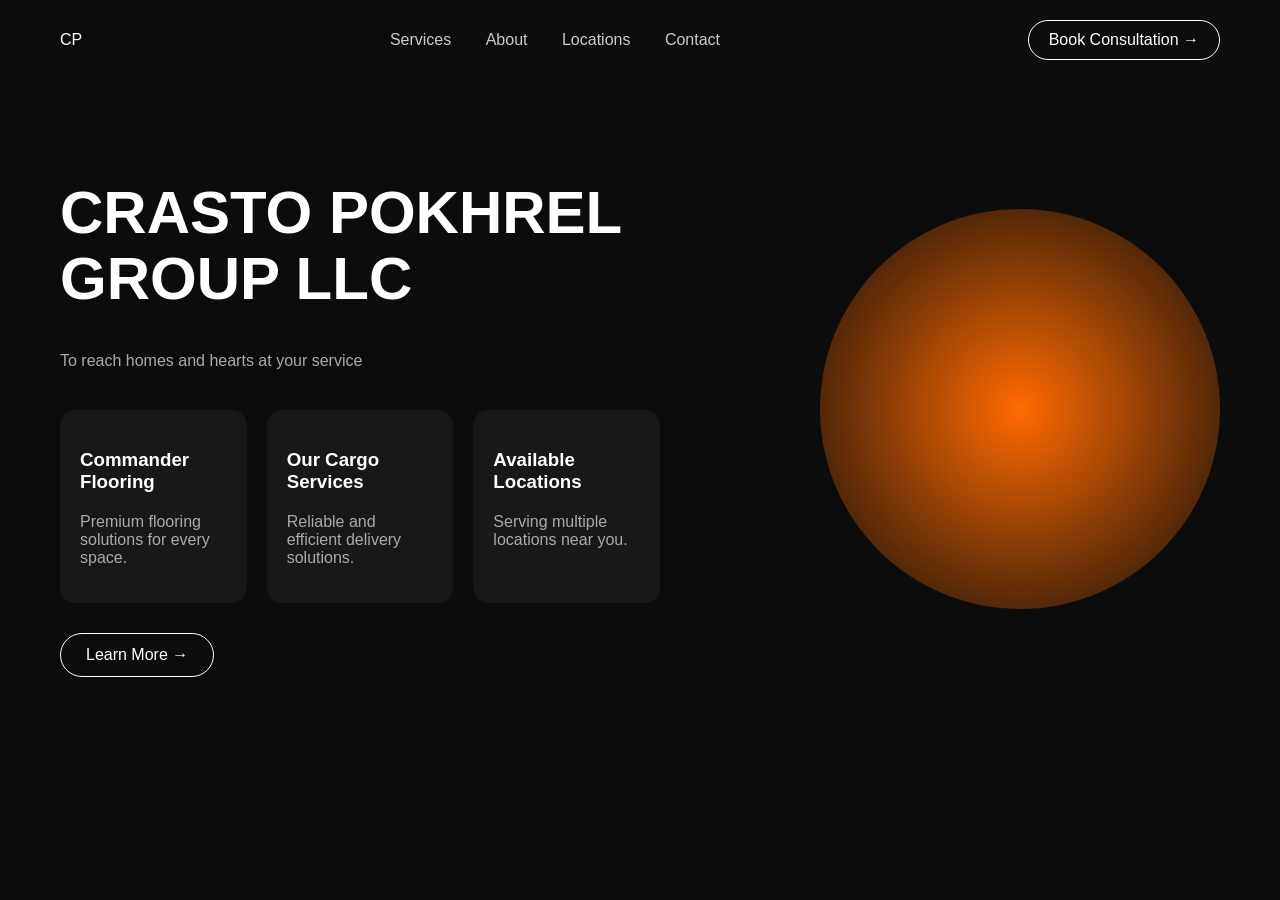
==== cgp/index.html @ d4fa2f0c "Add files via upload" ====
<!DOCTYPE html>
<html lang="en">
<head>
  <meta charset="UTF-8">
  <meta name="viewport" content="width=device-width, initial-scale=1.0">
  <title>Castro Pokhrel Group LLC</title>

  <!-- LINK TO CSS -->
  <link rel="stylesheet" href="style.css">
</head>

<body>

<!-- NAVBAR -->
<div class="navbar">
  <div class="logo">CP</div>

  <div class="nav-links">
    <a href="#">Services</a>
    <a href="#">About</a>
    <a href="locations.html">Locations</a>
    <a href="#">Contact</a>
  </div>

  <div class="cta">Book Consultation →</div>
</div>

<!-- HERO -->
<div class="hero">

  <div class="hero-text">
    <h1>CRASTO POKHREL GROUP LLC</h1>
    <p>To reach homes and hearts at your service</p>

    <div class="cards">

      <div class="card">
        <a href="flooring.html">
          <h3>Commander Flooring</h3>
          <p>Premium flooring solutions for every space.</p>
        </a>
      </div>

      <div class="card">
        <a href="cargo.html">
          <h3>Our Cargo Services</h3>
          <p>Reliable and efficient delivery solutions.</p>
        </a>
      </div>

      <div class="card">
        <a href="locations.html">
          <h3>Available Locations</h3>
          <p>Serving multiple locations near you.</p>
        </a>
      </div>

    </div>

    <a href="#" class="button">Learn More →</a>
  </div>

  <div class="hero-image"></div>

</div>

</body>
</html>
---- cgp/style.css ----
body {
  margin: 0;
  font-family: Arial, sans-serif;
  background: #0c0c0c;
  color: white;
}

/* NAVBAR */
.navbar {
  display: flex;
  justify-content: space-between;
  padding: 20px 60px;
  align-items: center;
}

.nav-links a {
  color: #ccc;
  margin: 0 15px;
  text-decoration: none;
}

.cta {
  border: 1px solid #fff;
  padding: 10px 20px;
  border-radius: 30px;
}

/* HERO */
.hero {
  display: flex;
  justify-content: space-between;
  align-items: center;
  padding: 60px;
}

.hero-text {
  max-width: 600px;
}

.hero h1 {
  font-size: 60px;
  line-height: 1.1;
}

.hero p {
  color: #aaa;
  margin-top: 20px;
}

/* CARDS */
.cards {
  display: flex;
  gap: 20px;
  margin-top: 40px;
}

.card {
  background: rgba(255,255,255,0.05);
  padding: 20px;
  border-radius: 15px;
  width: 200px;
  transition: 0.3s;
}

.card:hover {
  background: rgba(255,255,255,0.1);
  transform: translateY(-5px);
}

.card a {
  color: white;
  text-decoration: none;
}

.card h3 {
  margin-bottom: 10px;
}

/* BUTTON */
.button {
  display: inline-block;
  margin-top: 30px;
  padding: 12px 25px;
  border: 1px solid white;
  border-radius: 30px;
  text-decoration: none;
  color: white;
}

/* RIGHT SIDE */
.hero-image {
  width: 400px;
  height: 400px;
  background: radial-gradient(circle, #ff6a00, transparent);
  border-radius: 50%;
}
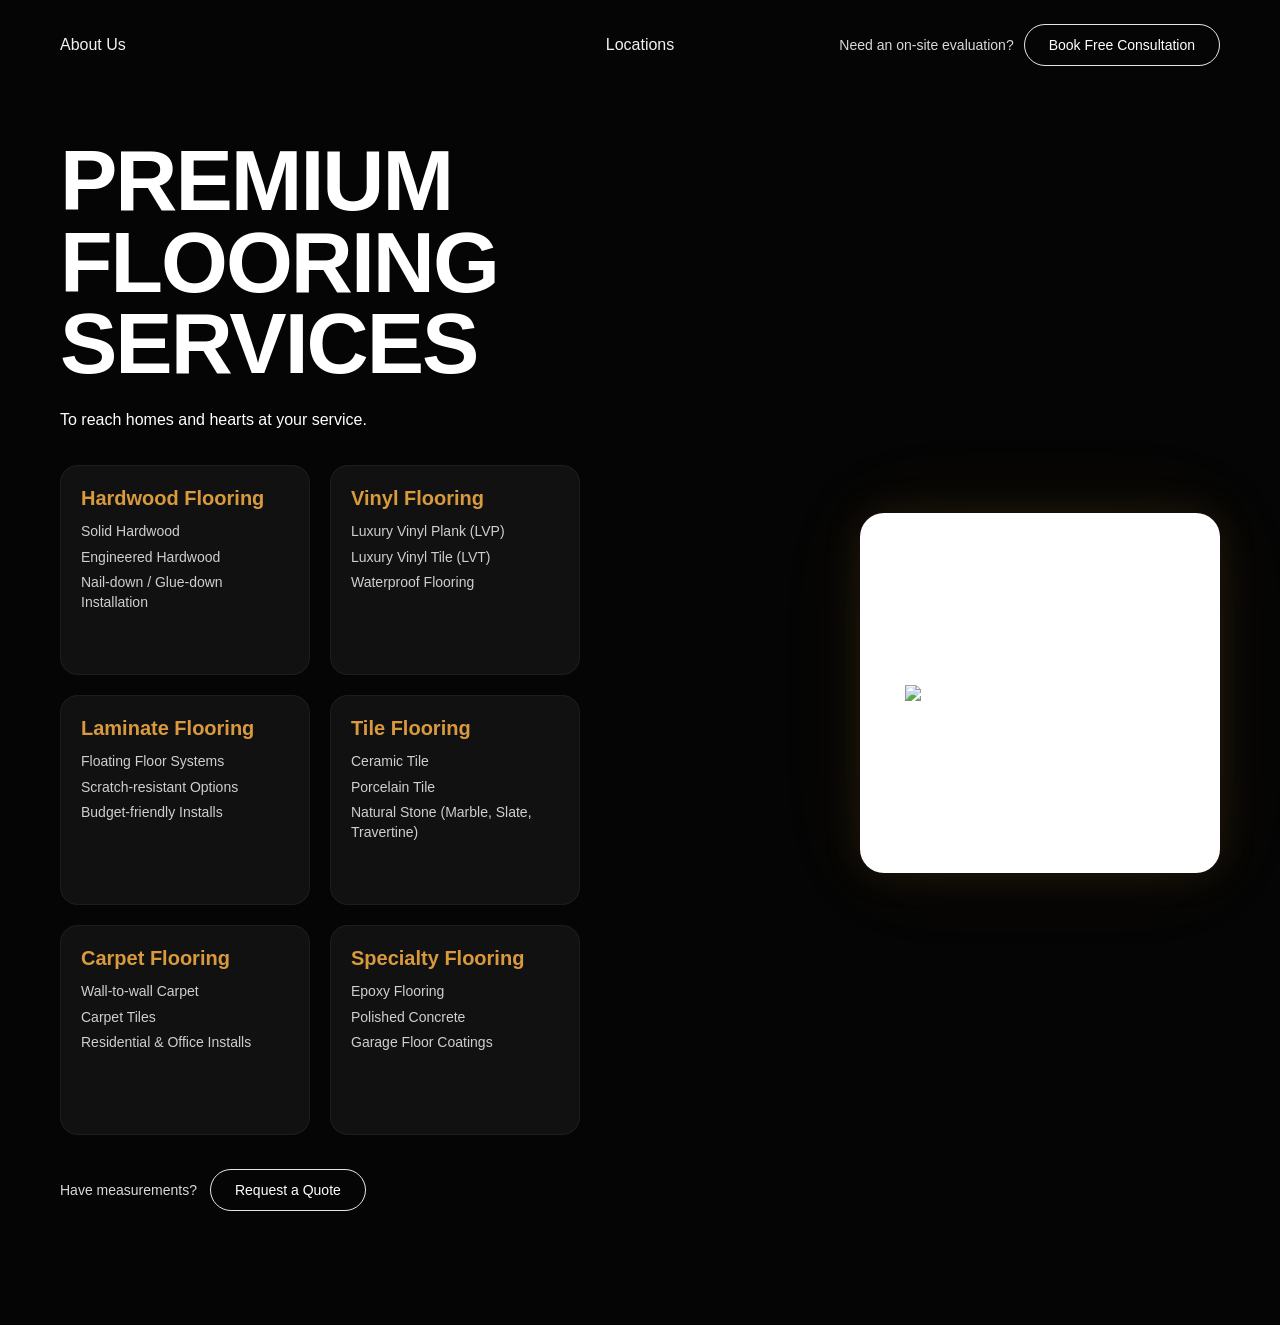
==== commit 136aec25: "Add files via upload" ====
--- a/cgp/index.html
+++ b/cgp/index.html
@@ -1,68 +1,182 @@
 <!DOCTYPE html>
 <html lang="en">
 <head>
-  <meta charset="UTF-8">
-  <meta name="viewport" content="width=device-width, initial-scale=1.0">
-  <title>Castro Pokhrel Group LLC</title>
-
-  <!-- LINK TO CSS -->
-  <link rel="stylesheet" href="style.css">
+  <meta charset="UTF-8" />
+  <meta name="viewport" content="width=device-width, initial-scale=1.0" />
+  <title>Crasto Pokhrel Group LLC</title>
+  <link rel="stylesheet" href="style.css" />
 </head>
-
 <body>
 
-<!-- NAVBAR -->
-<div class="navbar">
-  <div class="logo">CP</div>
-
-  <div class="nav-links">
-    <a href="#">Services</a>
-    <a href="#">About</a>
-    <a href="locations.html">Locations</a>
-    <a href="#">Contact</a>
-  </div>
-
-  <div class="cta">Book Consultation →</div>
-</div>
-
-<!-- HERO -->
-<div class="hero">
-
-  <div class="hero-text">
-    <h1>CRASTO POKHREL GROUP LLC</h1>
-    <p>To reach homes and hearts at your service</p>
-
-    <div class="cards">
-
-      <div class="card">
-        <a href="flooring.html">
-          <h3>Commander Flooring</h3>
-          <p>Premium flooring solutions for every space.</p>
-        </a>
-      </div>
-
-      <div class="card">
-        <a href="cargo.html">
-          <h3>Our Cargo Services</h3>
-          <p>Reliable and efficient delivery solutions.</p>
-        </a>
-      </div>
-
-      <div class="card">
-        <a href="locations.html">
-          <h3>Available Locations</h3>
-          <p>Serving multiple locations near you.</p>
-        </a>
-      </div>
-
+  <header class="navbar">
+    <div class="logo">
+         <button class="menu-btn" type="button">About Us</button>
     </div>
 
-    <a href="#" class="button">Learn More →</a>
-  </div>
+    <nav class="nav-center">
+            <div class="menu-item">
+        <button class="menu-btn" type="button">Locations</button>
 
-  <div class="hero-image"></div>
+        <div class="dropdown level-1 locations-menu">
+          <div class="submenu-item">
+            <button class="submenu-btn" type="button">North / Northeast</button>
+            <div class="dropdown level-2">
+              <div class="dropdown-item">Thornton</div>
+              <div class="dropdown-item">Northglenn</div>
+              <div class="dropdown-item">Westminster</div>
+              <div class="dropdown-item">Brighton</div>
+              <div class="dropdown-item">Commerce City</div>
+              <div class="dropdown-item">Federal Heights</div>
+            </div>
+          </div>
+
+          <div class="submenu-item">
+            <button class="submenu-btn" type="button">East</button>
+            <div class="dropdown level-2">
+              <div class="dropdown-item">Aurora</div>
+              <div class="dropdown-item">Green Valley Ranch</div>
+            </div>
+          </div>
+
+          <div class="submenu-item">
+            <button class="submenu-btn" type="button">South / Southeast</button>
+            <div class="dropdown level-2">
+              <div class="dropdown-item">Englewood</div>
+              <div class="dropdown-item">Centennial</div>
+              <div class="dropdown-item">Littleton</div>
+              <div class="dropdown-item">Highlands Ranch</div>
+              <div class="dropdown-item">Parker</div>
+              <div class="dropdown-item">Lone Tree</div>
+            </div>
+          </div>
+
+          <div class="submenu-item">
+            <button class="submenu-btn" type="button">West / Southwest</button>
+            <div class="dropdown level-2">
+              <div class="dropdown-item">Lakewood</div>
+              <div class="dropdown-item">Golden</div>
+              <div class="dropdown-item">Wheat Ridge</div>
+              <div class="dropdown-item">Arvada</div>
+              <div class="dropdown-item">Morrison</div>
+            </div>
+          </div>
+
+          <div class="submenu-item">
+            <button class="submenu-btn" type="button">Northwest</button>
+            <div class="dropdown level-2">
+              <div class="dropdown-item">Broomfield</div>
+              <div class="dropdown-item">Lafayette</div>
+              <div class="dropdown-item">Louisville</div>
+              <div class="dropdown-item">Erie</div>
+              <div class="dropdown-item">Superior</div>
+            </div>
+          </div>
+
+          <div class="submenu-item">
+            <button class="submenu-btn" type="button">Core Metro</button>
+            <div class="dropdown level-2">
+              <div class="dropdown-item">Denver</div>
+              <div class="dropdown-item">Glendale</div>
+              <div class="dropdown-item">Sheridan</div>
+              <div class="dropdown-item">Cherry Hills Village</div>
+            </div>
+          </div>
+        </div>
+      </div>
+    </nav>
+
+    <div class="nav-right">
+      <a class="nav-note" target="_blank" rel="noopener noreferrer">
+        Need an on-site evaluation?
+      </a>
+
+      <a href="https://forms.gle/B1jkooDyqUwD5uj38" class="cta" target="_blank" rel="noopener noreferrer">
+        Book Free Consultation
+      </a>
+    </div>
+  </header>
+
+  <main class="hero">
+    <section class="hero-text">
+      <h1>PREMIUM FLOORING<br>SERVICES</h1>
+
+      <p>To reach homes and hearts at your service.<br><br><br></p> 
+
+
+      <div class="cards">
+
+  <a href="hardwood.html" class="card">
+    <h3>Hardwood Flooring</h3>
+    <ul>
+      <li>Solid Hardwood</li>
+      <li>Engineered Hardwood</li>
+      <li>Nail-down / Glue-down Installation</li>
+    </ul>
+  </a>
+
+  <a href="Vinyl.html" class="card">
+    <h3>Vinyl Flooring</h3>
+    <ul>
+      <li>Luxury Vinyl Plank (LVP)</li>
+      <li>Luxury Vinyl Tile (LVT)</li>
+      <li>Waterproof Flooring</li>
+    </ul>
+  </a>
+
+  <a href="Laminate.html" class="card">
+    <h3>Laminate Flooring</h3>
+    <ul>
+      <li>Floating Floor Systems</li>
+      <li>Scratch-resistant Options</li>
+      <li>Budget-friendly Installs</li>
+    </ul>
+  </a>
+
+  <a href="Tile.html" class="card">
+    <h3>Tile Flooring</h3>
+    <ul>
+      <li>Ceramic Tile</li>
+      <li>Porcelain Tile</li>
+      <li>Natural Stone (Marble, Slate, Travertine)</li>
+    </ul>
+  </a>
+
+  <a href="carpenter.html" class="card">
+    <h3>Carpet Flooring</h3>
+    <ul>
+      <li>Wall-to-wall Carpet</li>
+      <li>Carpet Tiles</li>
+      <li>Residential & Office Installs</li>
+    </ul>
+  </a>
+
+  <a href="special.html" class="card">
+    <h3>Specialty Flooring</h3>
+    <ul>
+      <li>Epoxy Flooring</li>
+      <li>Polished Concrete</li>
+      <li>Garage Floor Coatings</li>
+    </ul>
+  </a>
 
 </div>
 
+       <div class="hero-actions">
+        <a class="nav-note" target="_blank" rel="noopener noreferrer">
+          Have measurements?
+        </a>
+
+        <a href="https://forms.gle/zFXufNJ8X4V7jRP48" class="button" target="_blank" rel="noopener noreferrer">
+          Request a Quote
+        </a>
+      </div>
+    </section>
+
+    <section class="hero-image">
+      <img src="logo.png" alt="Crasto Pokhrel Group LLC Large Logo" />
+    </section>
+  </main>
+
+  <script src="script.js"></script>
 </body>
 </html>
--- a/cgp/style.css
+++ b/cgp/style.css
@@ -1,96 +1,561 @@
+* {
+  margin: 0;
+  padding: 0;
+  box-sizing: border-box;
+}
+
 body {
-  margin: 0;
-  font-family: Arial, sans-serif;
-  background: #0c0c0c;
-  color: white;
+  font-family: Arial, Helvetica, sans-serif;
+  background: #050505;
+  color: #ffffff;
+  overflow-x: hidden;
+}
+
+a {
+  text-decoration: none;
+  color: inherit;
+}
+
+button {
+  font: inherit;
+  background: none;
+  border: none;
+  color: inherit;
 }
 
 /* NAVBAR */
 .navbar {
   display: flex;
+  align-items: center;
   justify-content: space-between;
-  padding: 20px 60px;
-  align-items: center;
-}
-
-.nav-links a {
-  color: #ccc;
-  margin: 0 15px;
-  text-decoration: none;
-}
-
-.cta {
-  border: 1px solid #fff;
-  padding: 10px 20px;
-  border-radius: 30px;
+  padding: 24px 60px;
+  position: relative;
+  gap: 20px;
+}
+
+.logo img {
+  width: 80px;
+  height: 80px;
+  object-fit: cover;
+  border-radius: 12px;
+  background: #ffffff;
+  display: block;
+}
+
+/* CENTER NAV */
+.nav-center {
+  position: absolute;
+  left: 50%;
+  transform: translateX(-50%);
+  display: flex;
+  align-items: center;
+  gap: 42px;
+}
+
+.nav-link,
+.menu-btn {
+  font-size: 16px;
+  color: #f1f1f1;
+  transition: 0.25s ease;
+  cursor: pointer;
+}
+
+.nav-link:hover,
+.menu-btn:hover,
+.submenu-btn:hover {
+  color: #d89a3d;
+}
+
+/* RIGHT SIDE */
+.nav-right {
+  margin-left: auto;
+  display: flex;
+  align-items: center;
+  gap: 10px;
+}
+
+.nav-note {
+  font-size: 14px;
+  color: #d9d9d9;
+  white-space: nowrap;
+  transition: 0.25s ease;
+}
+
+.nav-note:hover {
+  color: #ffffff;
+}
+
+.cta,
+.button {
+  display: inline-flex;
+  align-items: center;
+  justify-content: center;
+  padding: 12px 24px;
+  border: 1.5px solid rgba(255, 255, 255, 0.9);
+  border-radius: 999px;
+  font-size: 14px;
+  color: #ffffff;
+  white-space: nowrap;
+  transition: 0.25s ease;
+}
+
+.cta:hover,
+.button:hover {
+  background: rgba(255, 255, 255, 0.08);
+  transform: translateY(-2px);
+}
+
+/* DROPDOWNS */
+.menu-item,
+.submenu-item {
+  position: relative;
+}
+
+.dropdown {
+  display: none;
+  position: absolute;
+  background: rgba(15, 15, 15, 0.98);
+  border: 1px solid rgba(216, 154, 61, 0.22);
+  border-radius: 18px;
+  box-shadow: 0 18px 40px rgba(0, 0, 0, 0.35);
+  padding: 14px;
+  z-index: 999;
+  min-width: 280px;
+}
+
+.dropdown.active {
+  display: block;
+}
+
+.level-1 {
+  top: calc(100% + 16px);
+  left: 0;
+}
+
+.level-2 {
+  top: 0;
+  left: calc(100% + 12px);
+  min-width: 320px;
+}
+
+.locations-menu {
+  min-width: 260px;
+}
+
+.submenu-btn,
+.dropdown-item {
+  display: block;
+  width: 100%;
+  padding: 12px 14px;
+  border-radius: 12px;
+  font-size: 14px;
+  line-height: 1.4;
+  color: #e9e9e9;
+  text-align: left;
+  transition: 0.2s ease;
+}
+
+.submenu-btn:hover,
+.dropdown-item:hover {
+  background: rgba(255, 255, 255, 0.06);
+  color: #ffffff;
+}
+
+.submenu-item + .submenu-item {
+  margin-top: 6px;
 }
 
 /* HERO */
 .hero {
   display: flex;
   justify-content: space-between;
-  align-items: center;
-  padding: 60px;
+  align-items: flex-start;
+  gap: 60px;
+  padding: 50px 60px 80px;
 }
 
 .hero-text {
-  max-width: 600px;
+  max-width: 900px;
+  flex: 1;
 }
 
 .hero h1 {
-  font-size: 60px;
-  line-height: 1.1;
-}
-
-.hero p {
-  color: #aaa;
-  margin-top: 20px;
+  font-size: 70px;
+  line-height: 0.95;
+  font-weight: 700;
+  letter-spacing: -2px;
+  margin-bottom: 26px;
+}
+
+.tagline {
+  font-size: 20px;
+  font-weight: 700;
+  font-style: italic;
+  color: #ffffff;
+  margin-bottom: 18px;
+}
+
+.quote-info {
+  font-size: 14px;
+  color: #bbbbbb;
+  margin-bottom: 24px;
+  max-width: 620px;
+}
+
+.quote-title {
+  margin-bottom: 10px;
+}
+
+.quote-info ul {
+  list-style: none;
+  padding-left: 0;
+}
+
+.quote-info li {
+  margin-bottom: 8px;
+  line-height: 1.5;
+}
+
+.hero-actions {
+  display: flex;
+  align-items: center;
+  gap: 13px;
+  margin-bottom: 34px;
+   margin-top: 34px;
+  flex-wrap: wrap;
 }
 
 /* CARDS */
 .cards {
   display: flex;
+  flex-wrap: wrap;
   gap: 20px;
-  margin-top: 40px;
 }
 
 .card {
-  background: rgba(255,255,255,0.05);
+  width: 250px;
+  min-height: 210px;
   padding: 20px;
-  border-radius: 15px;
-  width: 200px;
-  transition: 0.3s;
+  background: rgba(255, 255, 255, 0.05);
+  border: 1px solid rgba(255, 255, 255, 0.05);
+  border-radius: 18px;
+  transition: 0.25s ease;
+  display: block;
 }
 
 .card:hover {
-  background: rgba(255,255,255,0.1);
   transform: translateY(-5px);
-}
-
-.card a {
-  color: white;
-  text-decoration: none;
+  border-color: rgba(216, 154, 61, 0.35);
+  background: rgba(255, 255, 255, 0.08);
 }
 
 .card h3 {
-  margin-bottom: 10px;
-}
-
-/* BUTTON */
-.button {
-  display: inline-block;
-  margin-top: 30px;
-  padding: 12px 25px;
-  border: 1px solid white;
-  border-radius: 30px;
-  text-decoration: none;
-  color: white;
-}
-
-/* RIGHT SIDE */
+  font-size: 20px;
+  line-height: 1.2;
+  margin-bottom: 12px;
+  color: #d89a3d;
+}
+
+.card p {
+  font-size: 15px;
+  line-height: 1.5;
+  color: #bcbcbc;
+}
+
+.card ul {
+  list-style: none;
+  padding-left: 0;
+  margin-top: 10px;
+}
+
+.card li {
+  font-size: 14px;
+  color: #cfcfcf;
+  margin-bottom: 6px;
+  line-height: 1.4;
+}
+
+/* RIGHT LOGO PANEL */
 .hero-image {
-  width: 400px;
-  height: 400px;
-  background: radial-gradient(circle, #ff6a00, transparent);
-  border-radius: 50%;
+  width: 420px;
+  height: 420px;
+  background: #ffffff;
+  border-radius: 24px;
+
+  display: flex;
+  align-items: center;
+  justify-content: center;
+
+  flex-shrink: 0;
+  position: relative;
+
+  overflow: hidden; /* important */
+
+  box-shadow:
+    0 0 40px rgba(216, 154, 61, 0.12),
+    0 0 100px rgba(216, 154, 61, 0.06);
+}
+
+.hero-image::before {
+  content: "";
+  position: absolute;
+  width: 500px;
+  height: 500px;
+  background: radial-gradient(circle, rgba(216, 154, 61, 0.22) 0%, transparent 70%);
+  z-index: -1;
+}
+
+.hero-image img {
+  max-width: 75%;
+  height: auto;
+
+  display: block;
+  margin: auto;
+
+  transform: translateY(10px); /* 👈 THIS is the fix */
+}
+
+/* DETAIL PAGE */
+.detail-page {
+  display: flex;
+  justify-content: space-between;
+  align-items: center;
+  gap: 60px;
+  padding: 60px;
+  min-height: calc(100vh - 120px);
+}
+
+.detail-text {
+  flex: 1;
+  max-width: 650px;
+}
+
+.detail-label {
+  font-size: 14px;
+  text-transform: uppercase;
+  letter-spacing: 1px;
+  color: #d89a3d;
+  margin-bottom: 16px;
+}
+
+.detail-text h1 {
+  font-size: 64px;
+  line-height: 1;
+  margin-bottom: 24px;
+}
+
+.detail-description {
+  font-size: 18px;
+  line-height: 1.6;
+  color: #c7c7c7;
+  margin-bottom: 24px;
+}
+
+.detail-list {
+  list-style: none;
+  padding-left: 0;
+  margin-bottom: 30px;
+}
+
+.detail-list li {
+  font-size: 17px;
+  color: #f1f1f1;
+  margin-bottom: 12px;
+}
+
+.detail-list li::before {
+  content: "– ";
+  color: #d89a3d;
+}
+
+.detail-actions {
+  display: flex;
+  gap: 14px;
+  flex-wrap: wrap;
+}
+
+.secondary-button {
+  border-color: rgba(255, 255, 255, 0.35);
+  color: #d9d9d9;
+}
+
+.detail-image-box {
+  width: 500px;
+  height: 500px;
+  background: #111;
+  border-radius: 24px;
+  overflow: hidden;
+  flex-shrink: 0;
+  border: 1px solid rgba(255, 255, 255, 0.06);
+  box-shadow:
+    0 0 40px rgba(216, 154, 61, 0.10),
+    0 0 90px rgba(216, 154, 61, 0.04);
+}
+
+.detail-image-box img {
+  width: 100%;
+  height: 100%;
+  object-fit: cover;
+  display: block;
+}
+
+/* RESPONSIVE */
+@media (max-width: 1400px) {
+  .hero h1 {
+    font-size: 86px;
+  }
+
+  .hero-image {
+    width: 360px;
+    height: 360px;
+  }
+}
+
+@media (max-width: 1100px) {
+  .navbar,
+  .hero,
+  .detail-page {
+    padding-left: 32px;
+    padding-right: 32px;
+  }
+
+  .hero {
+    gap: 40px;
+  }
+
+  .hero h1 {
+    font-size: 72px;
+  }
+
+  .hero-image {
+    width: 320px;
+    height: 320px;
+  }
+
+  .card {
+    width: 220px;
+  }
+}
+
+@media (max-width: 1000px) {
+  .detail-page {
+    flex-direction: column;
+    align-items: flex-start;
+    padding-top: 40px;
+    padding-bottom: 70px;
+  }
+
+  .detail-text h1 {
+    font-size: 48px;
+  }
+
+  .detail-image-box {
+    width: 100%;
+    max-width: 500px;
+    height: 340px;
+    align-self: center;
+  }
+}
+.hero {
+  display: flex;
+  justify-content: space-between;
+  align-items: center; 
+  gap: 60px;
+  padding: 50px 60px 80px;
+  min-height: 100vh; 
+}
+@media (max-width: 900px) {
+  .navbar {
+    flex-wrap: wrap;
+    gap: 16px;
+  }
+
+  .nav-center {
+    position: static;
+    transform: none;
+    order: 3;
+    width: 100%;
+    justify-content: center;
+  }
+
+  .nav-right {
+    margin-left: 0;
+  }
+
+  .hero {
+    flex-direction: column;
+    align-items: flex-start;
+  }
+
+  .hero-image {
+    align-self: center;
+  }
+}
+
+@media (max-width: 768px) {
+  .navbar,
+  .hero,
+  .detail-page {
+    padding: 20px;
+  }
+
+  .nav-right {
+    gap: 8px;
+    flex-wrap: wrap;
+    justify-content: flex-end;
+  }
+
+  .nav-note,
+  .cta,
+  .button {
+    font-size: 13px;
+  }
+
+  .cta,
+  .button {
+    padding: 10px 18px;
+  }
+
+  .hero h1 {
+    font-size: 52px;
+    letter-spacing: -1px;
+  }
+
+  .tagline {
+    font-size: 17px;
+  }
+
+  .quote-info,
+  .detail-description {
+    font-size: 13px;
+  }
+
+  .cards {
+    flex-direction: column;
+  }
+
+  .card {
+    width: 100%;
+    max-width: 340px;
+    min-height: auto;
+  }
+
+  .hero-image {
+    width: 260px;
+    height: 260px;
+  }
+
+  .hero-image::before {
+    width: 320px;
+    height: 320px;
+  }
+
+  .logo img {
+    width: 68px;
+    height: 68px;
+  }
+
+  .detail-text h1 {
+    font-size: 40px;
+  }
 }
